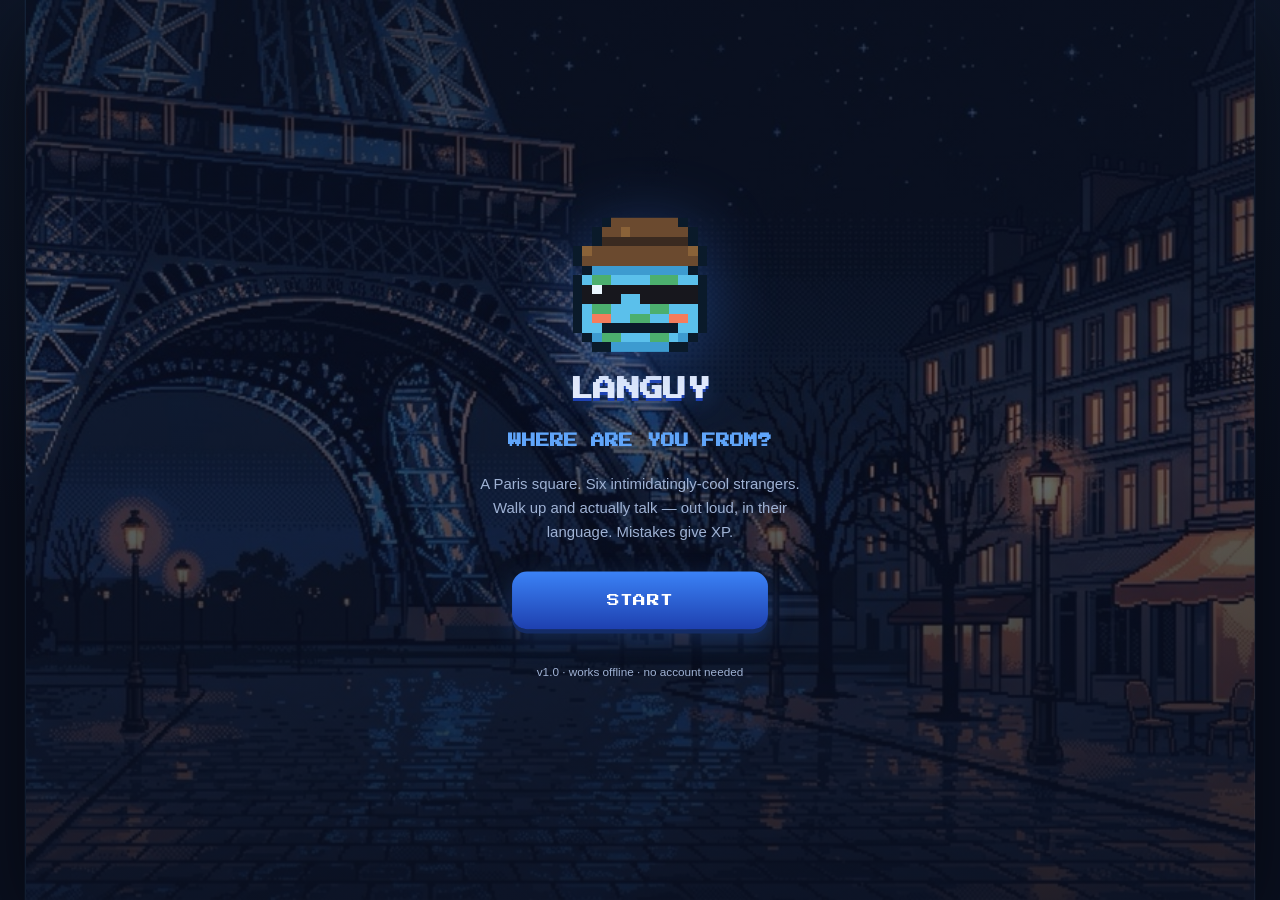
==== next/index.html @ a83989a2 "preview: /next/ — the content-engine build (Street Reps, 1405-sentence ladder) for founder playtest " ====
<!doctype html>
<html lang="en">
  <head>
<meta name="robots" content="noindex,nofollow">
    <meta charset="UTF-8" />
    <meta
      name="viewport"
      content="width=device-width, initial-scale=1.0, maximum-scale=1.0, user-scalable=no, viewport-fit=cover"
    />
    <meta name="theme-color" content="#0F1724" />
    <meta
      name="description"
      content="LANGUY: Where Are You From? — a pixel comedy adventure where you play as the polyglot. Guess languages, learn real phrases, defeat the five Fears."
    />
    <meta name="apple-mobile-web-app-capable" content="yes" />
    <meta name="apple-mobile-web-app-status-bar-style" content="black-translucent" />
    <meta name="apple-mobile-web-app-title" content="LANGUY" />
    <link rel="manifest" href="./manifest.webmanifest" />
    <link rel="icon" type="image/png" sizes="192x192" href="./icons/icon-192.png" />
    <link rel="apple-touch-icon" href="./icons/icon-192.png" />
    <title>LANGUY: Where Are You From?</title>
    <script type="module" crossorigin src="./assets/index-B_h8Tp5W.js"></script>
    <link rel="stylesheet" crossorigin href="./assets/index-DhECQTgT.css">
  </head>
  <body>
    <div id="app">
      <div id="stage">
        <canvas id="world"></canvas>
        <div id="cinema-top" class="cinema-bar"></div>
        <div id="cinema-bottom" class="cinema-bar"></div>
        <div id="hud"></div>
        <div id="float-layer"></div>
        <div id="ui-layer"></div>
        <div id="screen-layer"></div>
        <canvas id="fx"></canvas>
        <div id="toast-layer"></div>
      </div>
    </div>
    <noscript>LANGUY needs JavaScript to run. (He also needs the ocean, but that's a different problem.)</noscript>
  </body>
</html>
---- next/assets/index-DhECQTgT.css ----
@font-face{font-family:"Press Start 2P";font-style:normal;font-display:swap;font-weight:400;src:url([data-uri]) format("woff2"),url([data-uri]) format("woff");unicode-range:U+0460-052F,U+1C80-1C8A,U+20B4,U+2DE0-2DFF,U+A640-A69F,U+FE2E-FE2F}@font-face{font-family:"Press Start 2P";font-style:normal;font-display:swap;font-weight:400;src:url([data-uri]) format("woff2"),url([data-uri]) format("woff");unicode-range:U+0301,U+0400-045F,U+0490-0491,U+04B0-04B1,U+2116}@font-face{font-family:"Press Start 2P";font-style:normal;font-display:swap;font-weight:400;src:url([data-uri]) format("woff2"),url([data-uri]) format("woff");unicode-range:U+0370-0377,U+037A-037F,U+0384-038A,U+038C,U+038E-03A1,U+03A3-03FF}@font-face{font-family:"Press Start 2P";font-style:normal;font-display:swap;font-weight:400;src:url(./press-start-2p-latin-ext-400-normal-DpfYvR5A.woff2) format("woff2"),url([data-uri]) format("woff");unicode-range:U+0100-02BA,U+02BD-02C5,U+02C7-02CC,U+02CE-02D7,U+02DD-02FF,U+0304,U+0308,U+0329,U+1D00-1DBF,U+1E00-1E9F,U+1EF2-1EFF,U+2020,U+20A0-20AB,U+20AD-20C0,U+2113,U+2C60-2C7F,U+A720-A7FF}@font-face{font-family:"Press Start 2P";font-style:normal;font-display:swap;font-weight:400;src:url(./press-start-2p-latin-400-normal-_wFEWmAB.woff2) format("woff2"),url([data-uri]) format("woff");unicode-range:U+0000-00FF,U+0131,U+0152-0153,U+02BB-02BC,U+02C6,U+02DA,U+02DC,U+0304,U+0308,U+0329,U+2000-206F,U+20AC,U+2122,U+2191,U+2193,U+2212,U+2215,U+FEFF,U+FFFD}:root{--navy: #0f1724;--navy-soft: #1a2540;--navy-deep: #0a1020;--outline: #0a1a2a;--accent: #3b82f6;--accent-dark: #1e40af;--accent-light: #60a5fa;--teal: #0ea5e9;--ocean: #5bc0eb;--blush: #f47c5c;--gold: #facc15;--warm: #ffc878;--paper: #f1f4f9;--ink: #e8eefb;--ink-dim: #9fb2d4;--danger: #ef5350;--ok: #34d399;--glow: rgba(59, 130, 246, .25);--font-pixel: "Press Start 2P", "Courier New", monospace;--font-body: -apple-system, BlinkMacSystemFont, "Segoe UI", Roboto, "Helvetica Neue", Arial, "Hiragino Sans", "Apple SD Gothic Neo", "Noto Sans JP", "Noto Sans KR", sans-serif;--font-mono: "Space Mono", ui-monospace, "SF Mono", Menlo, monospace}*{margin:0;padding:0;box-sizing:border-box;-webkit-tap-highlight-color:transparent}html,body{height:100%;overflow:hidden;background:var(--navy-deep);overscroll-behavior:none;touch-action:none}#app{position:fixed;inset:0;display:flex;align-items:center;justify-content:center;background:radial-gradient(120% 100% at 50% 0%,#131f33 0%,var(--navy-deep) 70%);user-select:none;-webkit-user-select:none}#stage{position:relative;width:390px;height:844px;background:var(--navy);overflow:hidden;transform-origin:center center;box-shadow:0 0 0 1px #60a5fa1f,0 24px 80px #0009;font-family:var(--font-body);color:var(--ink)}#world,#fx{position:absolute;inset:0;width:100%;height:100%;image-rendering:pixelated;image-rendering:crisp-edges}#fx{pointer-events:none;z-index:60}#hotspot-layer{position:absolute;inset:0;z-index:16;pointer-events:none}.hotspot{position:absolute;transform:translate(-50%,-50%);pointer-events:auto;background:#0a10208c;border:2px solid var(--accent-light);border-radius:14px;padding:6px 10px;display:flex;flex-direction:column;align-items:center;gap:2px;cursor:pointer;backdrop-filter:blur(2px);-webkit-backdrop-filter:blur(2px);animation:hs-pulse 1.6s ease-in-out infinite;box-shadow:0 0 18px #60a5fa59}.hotspot:active{transform:translate(-50%,-50%) scale(.92)}.hotspot .hs-emoji{font-size:26px;line-height:1}.hotspot .hs-label{font-family:var(--font-pixel);font-size:7px;color:var(--ink);letter-spacing:.5px;white-space:nowrap}.hotspot.done{opacity:.4;border-color:var(--ok);animation:none;filter:grayscale(.5)}.hotspot.done .hs-emoji:after{content:" ✓";font-size:12px}.hotspot.locked{opacity:.45;border-color:#9fb2d466;border-style:dashed;animation:none;cursor:default}@keyframes hs-pulse{0%,to{box-shadow:0 0 14px #60a5fa4d;border-color:var(--accent-light)}50%{box-shadow:0 0 24px #60a5fa99;border-color:#93c5fd}}#dev-fab{position:absolute;bottom:14px;right:12px;z-index:90;width:44px;height:44px;border-radius:50%;border:1px solid rgba(96,165,250,.4);background:#0a1020d9;color:#fff;font-size:20px;cursor:pointer;display:flex;align-items:center;justify-content:center}#dev-panel{position:absolute;inset:0;z-index:95;background:#080c16f5;display:flex;flex-direction:column;gap:8px;padding:20px 16px;overflow-y:auto}#dev-panel .dev-title{font-family:var(--font-pixel);font-size:11px;color:var(--gold);text-align:center;margin-bottom:6px}#dev-panel .dev-grid{display:grid;grid-template-columns:1fr 1fr;gap:8px}#dev-panel .dev-btn{appearance:none;border:1px solid rgba(96,165,250,.35);background:#182645;color:var(--ink);border-radius:10px;min-height:46px;padding:8px 10px;font-size:13px;font-weight:600;cursor:pointer}#dev-panel .dev-btn:active{transform:scale(.97)}#dev-panel .dev-unlock{background:linear-gradient(180deg,#1d4a3a,#143528);border-color:var(--ok);min-height:52px;font-size:14px}#dev-panel .dev-close{margin-top:8px;background:none;border-color:#9fb2d44d;color:var(--ink-dim)}#scene{position:absolute;inset:0;z-index:10;opacity:0;transform:scale(1.06);transition:opacity .14s ease,transform .3s cubic-bezier(.2,.9,.3,1.1);background:#0a1020;pointer-events:none;overflow:hidden}#scene.open{opacity:1;transform:scale(1)}#scene-backdrop{position:absolute;inset:0;width:100%;height:100%;object-fit:cover;animation:kenburns 26s ease-in-out infinite alternate}@keyframes kenburns{0%{transform:scale(1.04) translate(.5%,-.5%)}to{transform:scale(1.12) translate(-1.2%,.8%)}}#scene-shade{position:absolute;inset:0;background:linear-gradient(180deg,#0a10206b,#0a102014 35%,#0a10209e)}#scene-shade.boss{background:linear-gradient(180deg,#1408108c,#0a10202e 40%,#0a1020b3)}#scene-other{position:absolute;right:3%;top:12%;width:52%;max-width:330px;height:auto;opacity:.62;filter:brightness(.78) saturate(.92) drop-shadow(0 14px 26px rgba(0,0,0,.55));transition:opacity .25s ease,filter .25s ease,transform .2s ease;transform-origin:bottom center}#scene-languy{position:absolute;left:3%;top:36%;width:45%;max-width:270px;height:auto;opacity:.62;filter:brightness(.78) saturate(.92) drop-shadow(0 14px 26px rgba(0,0,0,.55));transition:opacity .25s ease,filter .25s ease,transform .2s ease;transform-origin:bottom center}#scene-other.active,#scene-languy.active{opacity:1;filter:brightness(1.04) saturate(1) drop-shadow(0 12px 30px rgba(59,130,246,.45));z-index:2}#scene-other.bounce,#scene-languy.bounce{animation:speak-bounce .32s cubic-bezier(.2,.9,.3,1.4)}@keyframes speak-bounce{0%{transform:scale(1)}35%{transform:scale(1.04) translateY(-5px)}to{transform:scale(1)}}.em-laugh{animation:em-laugh .7s ease}@keyframes em-laugh{0%,to{transform:rotate(0)}20%{transform:rotate(-3.5deg) translateY(-6px)}45%{transform:rotate(3deg) translateY(-2px)}70%{transform:rotate(-2deg) translateY(-5px)}}.em-shock{animation:em-shock .5s ease}@keyframes em-shock{0%{transform:scale(1)}25%{transform:scale(1.1) translateY(-9px)}55%{transform:scale(.98) translate(-4px)}75%{transform:scale(1.02) translate(4px)}to{transform:scale(1)}}.em-sad{animation:em-sad .9s ease}@keyframes em-sad{0%,to{transform:translateY(0) rotate(0)}50%{transform:translateY(7px) rotate(-2deg)}}.em-happy{animation:em-happy .55s cubic-bezier(.2,.9,.3,1.4)}@keyframes em-happy{0%,to{transform:scale(1)}40%{transform:scale(1.08) translateY(-8px)}}#scene-other.hit{animation:hit-flash .45s ease}@keyframes hit-flash{0%,to{filter:brightness(1);transform:translate(0)}20%{filter:brightness(2.2) saturate(.4);transform:translate(-7px)}45%{transform:translate(6px)}70%{transform:translate(-3px)}}#scene-meter{position:absolute;top:calc(max(10px,env(safe-area-inset-top)) + 116px);right:12px;width:180px;z-index:12}#scene-meter .meter-label{font-family:var(--font-pixel);font-size:8px;color:var(--blush);letter-spacing:1px;margin-bottom:4px;text-align:right}#scene-meter .meter-bar{height:10px;border-radius:5px;background:#ffffff1a;border:1px solid rgba(244,124,92,.5);overflow:hidden}#scene-meter .meter-bar>div{height:100%;width:100%;background:linear-gradient(90deg,#ef5350,#f47c5c);transition:width .6s cubic-bezier(.2,.9,.3,1.1)}.cinema-bar{position:absolute;left:0;right:0;height:0;background:#05080f;z-index:18;transition:height .6s cubic-bezier(.7,0,.3,1);pointer-events:none}#cinema-top{top:0}#cinema-bottom{bottom:0}.cinema-on #cinema-top,.cinema-on #cinema-bottom{height:64px}#hud{position:absolute;top:0;left:0;right:0;padding:max(10px,env(safe-area-inset-top)) 10px 0 10px;display:flex;flex-direction:column;gap:6px;z-index:20;pointer-events:none;opacity:0;transition:opacity .4s ease}#hud.visible{opacity:1}.hud-top{display:flex;align-items:flex-start;gap:6px;pointer-events:none}.hud-top>*{pointer-events:auto}.hud-rank{flex:1;min-width:0;background:#0a1020d1;border:1px solid rgba(96,165,250,.25);border-radius:12px;padding:8px 10px;backdrop-filter:blur(4px);-webkit-backdrop-filter:blur(4px)}.hud-rank .rank-name{font-family:var(--font-pixel);font-size:8px;letter-spacing:.5px;color:var(--accent-light);text-shadow:0 2px 0 rgba(0,0,0,.4);line-height:1.35}#hud-rank-name{display:block;word-break:break-word}.hud-rank .xp-num{margin-top:4px;font-family:var(--font-mono);font-size:10px;color:var(--ink-dim)}.xp-bar{margin-top:6px;height:8px;border-radius:4px;background:#ffffff14;overflow:hidden;border:1px solid rgba(0,0,0,.4)}.xp-bar>div{height:100%;width:0%;border-radius:4px;background:linear-gradient(90deg,var(--accent) 0%,var(--teal) 100%);box-shadow:0 0 8px var(--glow);transition:width .5s cubic-bezier(.2,.9,.3,1.2)}.hud-anx{margin-top:5px;display:flex;align-items:center;gap:6px}.hud-anx .anx-tag{font-size:9px;letter-spacing:.5px;color:var(--ink-dim);white-space:nowrap;flex:0 0 auto}.hud-anx .anx-bar{flex:1 1 auto;height:7px;border-radius:4px;background:#ffffff14;overflow:hidden;border:1px solid rgba(0,0,0,.4)}.hud-anx .anx-bar>div{height:100%;width:0%;border-radius:4px;background:#22c55e;transition:width .45s cubic-bezier(.2,.9,.3,1.2),background .4s linear}.hud-anx.panic .anx-tag{color:#ef4444}.hud-anx.panic{animation:anx-shudder .5s ease-in-out infinite}@keyframes anx-shudder{0%,to{transform:translate(0)}25%{transform:translate(-1px)}75%{transform:translate(1px)}}#screen-wasted h1{font-size:46px;letter-spacing:5px;color:#e8d9b0;text-shadow:0 4px 0 #5a1414,0 0 26px rgba(220,50,50,.65);animation:wasted-in .7s cubic-bezier(.2,.9,.3,1.2) both}@keyframes wasted-in{0%{transform:scale(2.4);opacity:0;letter-spacing:22px}to{transform:scale(1);opacity:1;letter-spacing:5px}}.pp-wrap{width:100%;max-width:360px;display:flex;flex-direction:column;gap:12px;align-items:stretch}.pp-title{text-align:center;font-family:var(--font-pixel);font-size:12px;letter-spacing:2px;color:var(--accent-light);margin:2px 0}.pp-book{background:linear-gradient(180deg,#1a25408c,#0f17248c);border:1px solid rgba(96,165,250,.18);border-radius:16px;padding:16px 16px 18px;text-align:left}.pp-head{display:flex;align-items:center;gap:12px}.pp-face{image-rendering:pixelated;flex:0 0 auto;border-radius:10px}.pp-meta{flex:1 1 auto;min-width:0}.pp-rank{font-family:var(--font-pixel);font-size:11px;letter-spacing:.5px;color:var(--paper);margin-bottom:7px}.pp-xp{font-size:10px;color:var(--ink-dim);margin-top:4px}.pp-fire{font-size:12px;color:var(--ink-dim);margin-top:12px}.pp-fire b{color:var(--gold)}.pp-stats{font-size:11px;color:var(--ink-dim);margin-top:5px;opacity:.85}.pp-div{height:1px;background:#ffffff12;margin:14px 0}.pp-label{font-family:var(--font-pixel);font-size:8px;letter-spacing:1px;color:var(--ink-dim);opacity:.75;margin-bottom:10px}.pp-stamps{display:flex;gap:10px;flex-wrap:wrap}.pp-stamp{width:46px;height:46px;border-radius:50%;display:flex;align-items:center;justify-content:center;font-size:22px;border:2px solid rgba(91,192,235,.55);background:#5bc0eb1a;transform:rotate(-7deg);box-shadow:inset 0 0 0 1px #ffffff0f}.pp-stamp.off{border:2px dashed rgba(255,255,255,.15);background:transparent;transform:none;filter:grayscale(1);opacity:.3}.pp-medals{display:flex;gap:10px;flex-wrap:wrap}.pp-medal{width:40px;height:40px;border-radius:11px;display:flex;align-items:center;justify-content:center;font-size:20px;background:#facc151f;border:1px solid rgba(250,204,21,.3)}.pp-medal.off{background:#ffffff08;border-color:#ffffff14;filter:grayscale(1);opacity:.3}.pp-dexwrap{display:flex;flex-direction:column;gap:2px}.pp-dex{display:flex;align-items:center;gap:11px;padding:7px 2px}.pp-dex+.pp-dex{border-top:1px solid rgba(255,255,255,.05)}.pp-dex .dex-i{font-size:17px;width:24px;text-align:center;flex:0 0 auto}.pp-dex .dex-t{display:flex;flex-direction:column;min-width:0}.pp-dex .dex-t b{font-size:12.5px;color:var(--paper);letter-spacing:.3px}.pp-dex .dex-t i{font-size:11px;color:var(--ink-dim);font-style:normal}.pp-dex.off{opacity:.42}.pp-dex.off .dex-t b{color:var(--ink-dim)}.pp-rep{background:#facc1512;border:1px solid rgba(250,204,21,.35);border-radius:14px;padding:14px;text-align:left}.pp-rep-h{font-family:var(--font-pixel);font-size:9px;letter-spacing:1px;color:var(--gold);margin-bottom:8px}.pp-rep-body{font-size:13px;line-height:1.55;color:var(--ink);margin:0 0 12px}.pp-ctas{display:flex;flex-direction:column;gap:8px}#skip-chip{position:absolute;top:calc(max(10px,env(safe-area-inset-top)) + 136px);left:12px;z-index:22;background:#0a1020d9;border:1px solid rgba(96,165,250,.3);border-radius:999px;color:var(--ink-dim);font-family:var(--font-pixel);font-size:8px;padding:9px 14px;min-height:34px;cursor:pointer;letter-spacing:1px}#skip-chip.active{color:var(--gold);border-color:var(--gold);animation:pulse-border 1s ease-in-out infinite}@keyframes pulse-border{0%,to{box-shadow:0 0 #facc154d}50%{box-shadow:0 0 10px 2px #facc1533}}#dialogue,#choices,.phrase-card{max-width:560px;margin-left:auto;margin-right:auto;width:calc(100% - 20px)}#boss-hearts{position:absolute;top:calc(max(10px,env(safe-area-inset-top)) + 78px);right:12px;z-index:22;background:#0a1020e0;border:1px solid rgba(244,124,92,.45);border-radius:12px;padding:7px 12px;font-size:15px;display:flex;align-items:center;gap:3px;animation:toast-in .3s ease}#boss-hearts .lost{filter:grayscale(1);opacity:.55}#boss-hearts .hearts-label{font-family:var(--font-pixel);font-size:7px;color:var(--blush);margin-left:6px;letter-spacing:1px}.hud-quest{align-self:flex-start;max-width:100%;pointer-events:none;font-size:11.5px;font-weight:600;color:var(--warm);letter-spacing:.3px;line-height:1.3;background:#0a1020d1;border:1px solid rgba(96,165,250,.25);border-radius:10px;padding:6px 10px;backdrop-filter:blur(4px);-webkit-backdrop-filter:blur(4px);white-space:nowrap;overflow:hidden;text-overflow:ellipsis}.hud-quest:empty{display:none}.hud-quest.quest-flash{animation:quest-in .6s cubic-bezier(.2,.9,.3,1.2)}@keyframes quest-in{0%{transform:translate(-6px);opacity:0}to{transform:translate(0);opacity:1}}.hud-chip{min-width:40px;height:44px;flex-shrink:0;border-radius:12px;background:#0a1020d1;border:1px solid rgba(96,165,250,.25);color:var(--ink);font-family:var(--font-pixel);font-size:10px;display:flex;align-items:center;justify-content:center;gap:5px;cursor:pointer;padding:0 8px;transition:transform .1s ease}.hud-chip:active{transform:scale(.92)}.hud-chip .n{font-size:10px}.hud-chip.brain{color:var(--blush)}#ui-layer{position:absolute;inset:0;z-index:30;pointer-events:none;display:flex;flex-direction:column;justify-content:flex-end}#dialogue{pointer-events:auto;margin:0 10px calc(max(12px,env(safe-area-inset-bottom)) + 6px) 10px;background:#0d1526f5;border:2px solid rgba(96,165,250,.35);border-radius:16px;padding:12px 14px 14px;box-shadow:0 10px 30px #00000080,0 0 0 4px #0a102080;cursor:pointer;animation:dlg-in .22s cubic-bezier(.2,.9,.3,1.2);position:relative}@keyframes dlg-in{0%{transform:translateY(24px);opacity:0}to{transform:translateY(0);opacity:1}}.dlg-head{display:flex;align-items:center;gap:10px;margin-bottom:8px}.dlg-portrait{width:44px;height:44px;border-radius:10px;background:var(--navy-soft);border:1px solid rgba(96,165,250,.3);image-rendering:pixelated;flex-shrink:0}.dlg-name{font-family:var(--font-pixel);font-size:10px;color:var(--teal);text-transform:uppercase;letter-spacing:1px}.dlg-sub{font-size:11px;color:var(--ink-dim);margin-top:4px}.dlg-text{font-size:16px;line-height:1.5;min-height:48px;color:var(--ink)}.dlg-text .accent{color:var(--accent-light);font-weight:600}.dlg-text .phrase{color:var(--gold);font-weight:700}.dlg-next{position:absolute;right:14px;bottom:8px;font-size:13px;color:var(--accent-light);animation:bounce-v .8s ease-in-out infinite}@keyframes bounce-v{0%,to{transform:translateY(0)}50%{transform:translateY(4px)}}#dialogue.sign{background:var(--paper);border-color:#cbd5e1;color:#16203a}#dialogue.sign .dlg-text{color:#16203a;font-weight:700;text-align:center;font-family:var(--font-pixel);font-size:12px;line-height:1.9}#dialogue.sign .dlg-name{color:#475569}#choices{pointer-events:auto;margin:0 10px 8px;display:flex;flex-direction:column;gap:8px}.choice-btn{appearance:none;border:2px solid rgba(96,165,250,.4);background:linear-gradient(180deg,#203052,#182645);color:var(--ink);font-family:var(--font-body);font-size:15px;font-weight:600;border-radius:14px;min-height:52px;padding:10px 14px;text-align:left;cursor:pointer;transition:transform .08s ease,border-color .15s ease,background .15s ease;animation:choice-in .25s backwards cubic-bezier(.2,.9,.3,1.2)}.choice-btn:nth-child(2){animation-delay:.05s}.choice-btn:nth-child(3){animation-delay:.1s}.choice-btn:nth-child(4){animation-delay:.15s}@keyframes choice-in{0%{transform:translateY(14px);opacity:0}to{transform:translateY(0);opacity:1}}.choice-btn:active{transform:scale(.97)}.choice-btn.correct{border-color:var(--ok);background:linear-gradient(180deg,#1d4a3a,#143528)}.choice-btn.wrong{border-color:var(--blush);background:linear-gradient(180deg,#4a2530,#351a22);animation:wiggle .35s ease}@keyframes wiggle{0%,to{transform:translate(0)}25%{transform:translate(-5px)}75%{transform:translate(5px)}}.choice-btn .romaji{display:block;font-size:12px;color:var(--ink-dim);font-weight:400;font-family:var(--font-mono);margin-top:2px}.phrase-card{pointer-events:auto;margin:0 10px 8px;background:linear-gradient(180deg,#14203af7,#0d1526f7);border:2px solid rgba(14,165,233,.45);border-radius:16px;padding:14px;text-align:center;animation:dlg-in .25s cubic-bezier(.2,.9,.3,1.2)}.phrase-card .label{font-family:var(--font-pixel);font-size:8px;color:var(--teal);letter-spacing:1px;margin-bottom:8px}.phrase-card .target{font-size:26px;font-weight:800;color:var(--gold);line-height:1.3}.phrase-card .romaji{font-family:var(--font-mono);font-size:13px;color:var(--ink-dim);margin-top:4px}.phrase-card .meaning{font-size:14px;color:var(--ink);margin-top:6px}.phrase-card .speak-btn{margin-top:8px;appearance:none;background:#3b82f62e;color:var(--accent-light);border:1px solid rgba(96,165,250,.4);border-radius:999px;min-height:44px;min-width:44px;padding:8px 18px;font-size:14px;font-weight:700;cursor:pointer}.phrase-card .speak-btn:active{transform:scale(.95)}.chunk-row{display:flex;flex-wrap:wrap;gap:8px;justify-content:center;margin-top:12px}.chunk-btn{appearance:none;border:2px solid rgba(96,165,250,.5);background:#213459;color:var(--ink);font-size:18px;font-weight:700;border-radius:12px;min-height:52px;min-width:56px;padding:8px 14px;cursor:pointer;transition:transform .08s ease,opacity .2s ease}.chunk-btn:active{transform:scale(.94)}.chunk-btn .chunk-roma{display:block;font-size:10px;font-weight:500;color:var(--ink-dim);font-family:var(--font-mono);margin-top:1px}.chunk-btn.used{opacity:.25;pointer-events:none}.chunk-slots{display:flex;gap:6px;justify-content:center;margin-top:12px;min-height:40px;flex-wrap:wrap}.chunk-slot{min-width:48px;height:40px;border-radius:10px;border:2px dashed rgba(159,178,212,.35);display:flex;align-items:center;justify-content:center;font-size:16px;font-weight:700;color:var(--gold);padding:0 8px}.chunk-slot.filled{border-style:solid;border-color:var(--teal);background:#0ea5e91f}#float-layer{position:absolute;inset:0;pointer-events:none;z-index:50;overflow:hidden}.float-xp{position:absolute;font-family:var(--font-pixel);font-size:11px;color:var(--gold);text-shadow:0 2px 0 rgba(0,0,0,.6);animation:float-up 1.4s ease-out forwards;white-space:nowrap}.float-xp.brain{color:var(--blush)}@keyframes float-up{0%{transform:translateY(0) scale(.6);opacity:0}15%{transform:translateY(-8px) scale(1.15);opacity:1}30%{transform:translateY(-14px) scale(1)}to{transform:translateY(-64px) scale(1);opacity:0}}#toast-layer{position:absolute;top:calc(max(10px,env(safe-area-inset-top)) + 64px);left:0;right:0;display:flex;flex-direction:column;align-items:center;gap:8px;z-index:70;pointer-events:none}.toast{background:#0a1020f2;border:1px solid var(--accent);color:var(--ink);border-radius:12px;padding:10px 16px;font-size:14px;font-weight:600;box-shadow:0 6px 24px #00000080,0 0 12px var(--glow);animation:toast-in .3s cubic-bezier(.2,.9,.3,1.3),toast-out .4s ease 2.6s forwards;max-width:86%;text-align:center}.toast.rankup{border-color:var(--gold);font-family:var(--font-pixel);font-size:10px;line-height:1.8;color:var(--gold)}@keyframes toast-in{0%{transform:translateY(-16px) scale(.9);opacity:0}to{transform:translateY(0) scale(1);opacity:1}}@keyframes toast-out{to{transform:translateY(-10px);opacity:0}}#screen-layer{position:absolute;inset:0;z-index:40;pointer-events:none}.screen{position:absolute;inset:0;background:linear-gradient(180deg,#0a1020f7,#0f1724fc);pointer-events:auto;display:flex;flex-direction:column;align-items:center;overflow-y:auto;padding:max(20px,env(safe-area-inset-top)) 20px max(20px,env(safe-area-inset-bottom)) 20px;animation:screen-in .3s ease}@keyframes screen-in{0%{opacity:0}to{opacity:1}}.screen h1{font-family:var(--font-pixel);font-size:22px;line-height:1.6;text-align:center;color:var(--ink);text-shadow:0 3px 0 var(--accent-dark),0 6px 18px var(--glow)}.screen h2{font-family:var(--font-pixel);font-size:13px;line-height:1.8;text-align:center;color:var(--accent-light)}.screen .sub{color:var(--ink-dim);font-size:14px;text-align:center;line-height:1.6}.btn{appearance:none;border:none;border-radius:14px;min-height:54px;padding:14px 26px;font-family:var(--font-pixel);font-size:12px;cursor:pointer;color:#fff;background:linear-gradient(180deg,var(--accent) 0%,var(--accent-dark) 100%);box-shadow:0 4px #142c66,0 8px 24px var(--glow);transition:transform .08s ease,box-shadow .08s ease;letter-spacing:.5px}.btn:active{transform:translateY(3px);box-shadow:0 1px #142c66,0 4px 12px var(--glow)}.btn.secondary{background:linear-gradient(180deg,#28395f,#1d2c4c);box-shadow:0 4px #101c36;color:var(--ink)}.btn.gold{background:linear-gradient(180deg,#fbbf24,#d97706);box-shadow:0 4px #92580a,0 8px 24px #facc1540;color:#211503}.btn.ghost{background:none;box-shadow:none;border:1px solid rgba(159,178,212,.3);color:var(--ink-dim);font-family:var(--font-body);font-weight:600;font-size:14px;min-height:44px}.gem-grid{display:grid;grid-template-columns:repeat(2,1fr);gap:12px;width:100%;max-width:360px;margin-top:18px}.gem-cell{background:#1a2540b3;border:1px solid rgba(96,165,250,.2);border-radius:14px;padding:14px 10px;text-align:center;min-height:120px;display:flex;flex-direction:column;align-items:center;justify-content:flex-start;gap:8px}.gem-cell.locked{opacity:.55;filter:saturate(.3)}.gem-cell .gem-icon{width:40px;height:40px;image-rendering:pixelated}.gem-cell .gem-title{font-family:var(--font-pixel);font-size:8px;color:var(--teal);line-height:1.7}.gem-cell .gem-text{font-size:11.5px;color:var(--ink-dim);line-height:1.45}.gem-cell.earned{border-color:#facc1573;box-shadow:0 0 18px #facc1514 inset}.key-input{width:100%;max-width:320px;background:#0a1020e6;border:1px solid rgba(96,165,250,.35);color:var(--ink);border-radius:12px;min-height:48px;padding:12px 14px;font-family:var(--font-mono);font-size:14px;text-align:center;outline:none}.key-input:focus{border-color:var(--accent)}.gate-lead{width:100%;max-width:320px;display:flex;flex-direction:column;gap:10px;margin:4px 0 2px}.gate-lead-hint{margin:0;font-size:13px;line-height:1.5;max-width:320px;transition:color .2s ease}.gate-lead-row{display:flex;gap:8px;width:100%}.gate-email{max-width:none}.gate-lead.done .gate-email,.gate-lead.done #btn-gate-email{opacity:.55}.gate-lead.nudge{animation:gate-shake .45s ease}@keyframes gate-shake{0%,to{transform:translate(0)}20%{transform:translate(-7px)}40%{transform:translate(6px)}60%{transform:translate(-4px)}80%{transform:translate(3px)}}.gate-locked-cta{opacity:.5;filter:grayscale(.35)}.gate-or{margin:6px 0 0;font-size:12px;opacity:.8}.hint-bubble{position:absolute;left:50%;transform:translate(-50%);bottom:calc(max(12px,env(safe-area-inset-bottom)) + 10px);background:#0a1020eb;border:1px solid rgba(96,165,250,.35);border-radius:999px;padding:10px 18px;font-size:13.5px;color:var(--ink);z-index:25;pointer-events:none;animation:toast-in .3s ease;white-space:nowrap}.sr-only{position:absolute;width:1px;height:1px;overflow:hidden;clip:rect(0 0 0 0)}@media(prefers-reduced-motion:reduce){.choice-btn,#dialogue,.phrase-card,.toast,.dlg-next,.screen,.ui-nudge{animation:none!important}}.ui-nudge{animation:nudge .3s ease}@keyframes nudge{0%,to{transform:translate(0)}25%{transform:translate(2px,-1px)}50%{transform:translate(-2px,1px)}75%{transform:translate(1px,1px)}}#screen-photo{background:#08060ced}.polaroid{background:#f7f3ea;padding:11px 11px 0;border-radius:3px;width:256px;box-shadow:0 18px 50px #0009;transform:rotate(-2.5deg) scale(.7);opacity:0;transition:transform .5s cubic-bezier(.2,1.25,.4,1),opacity .4s}.polaroid.snap{transform:rotate(-2.5deg) scale(1);opacity:1}.pol-pic{position:relative;width:234px;height:234px;overflow:hidden;background:#11203a}.pol-bg{position:absolute;inset:0;width:100%;height:100%;object-fit:cover;filter:saturate(1.1) contrast(1.05) brightness(.95)}.pol-partner{position:absolute;right:-8px;bottom:0;height:86%;object-fit:contain;filter:drop-shadow(-3px 0 6px rgba(0,0,0,.35))}.pol-languy{position:absolute;left:2px;bottom:2px;height:62%;image-rendering:pixelated;filter:drop-shadow(0 0 3px rgba(0,0,0,.55));z-index:2}.pol-sticker{position:absolute;top:6px;right:10px;font-size:30px;transform:rotate(12deg);filter:drop-shadow(0 2px 3px rgba(0,0,0,.45))}.pol-cap{color:#2a2620;font-style:italic;font-size:14px;text-align:center;padding:11px 6px 15px;line-height:1.3;font-family:Georgia,Times New Roman,serif}.achv-pop{position:absolute;top:16px;left:50%;z-index:70;display:flex;align-items:center;gap:10px;max-width:86%;padding:8px 15px 8px 12px;background:linear-gradient(135deg,#3a2f12,#161009);border:1px solid var(--gold);border-radius:13px;box-shadow:0 8px 26px #0000008c;transform:translate(-50%,-160%);transition:transform .42s cubic-bezier(.2,1.35,.4,1)}.achv-pop.in{transform:translate(-50%)}.achv-i{font-size:26px;line-height:1}.achv-t{display:flex;flex-direction:column;line-height:1.2}.achv-t b{color:var(--gold);font-size:8px;letter-spacing:1.5px}.achv-t span{color:#fff;font-size:12px;font-weight:700}.phrase-card.speak-aloud .target{font-size:30px}.mic-status{margin:6px 0 2px;font-size:12px;color:var(--ink-dim);min-height:16px;transition:color .2s}.mic-btn{display:block;width:100%;margin:10px 0 6px;padding:16px 12px;font:inherit;font-size:17px;font-weight:800;letter-spacing:.5px;color:#fff;background:linear-gradient(135deg,#1f6f5c,#134a3d);border:2px solid var(--teal);border-radius:14px;cursor:pointer;user-select:none;-webkit-user-select:none;touch-action:none;transition:transform .1s,box-shadow .2s,background .2s}.mic-btn span{font-size:13px;opacity:.85;font-weight:600}.mic-btn:active{transform:scale(.97)}.mic-btn.listening{background:linear-gradient(135deg,#c0392b,#7a1f16);border-color:#ff6b5b;animation:mic-pulse 1s ease-out infinite}@keyframes mic-pulse{0%{box-shadow:0 0 #ff6b5b8c}to{box-shadow:0 0 0 16px #ff6b5b00}}.mic-btn.ok{background:linear-gradient(135deg,#2e8b57,#1c5e3a);border-color:#4ade80}.mic-btn.miss{background:linear-gradient(135deg,#8a5a1a,#5e3c0f);border-color:var(--gold)}.tap-instead{display:inline-block;margin:2px auto 0;padding:7px 12px;font:inherit;font-size:12px;color:var(--ink-dim);background:transparent;border:1px solid rgba(255,255,255,.18);border-radius:10px;cursor:pointer}.tap-instead:active{background:#ffffff0f}#scene-meter-fill{transition:width .3s ease,background .25s}#scene-meter-fill.lvl-calm{background:linear-gradient(90deg,#34d399,#10b981)}#scene-meter-fill.lvl-edgy{background:linear-gradient(90deg,#fbbf24,#f59e0b)}#scene-meter-fill.lvl-panic{background:linear-gradient(90deg,#f87171,#dc2626)}#scene-meter-fill.jolt{animation:meter-jolt .18s ease}@keyframes meter-jolt{0%{transform:scaleY(1)}45%{transform:scaleY(1.6);filter:brightness(1.5)}to{transform:scaleY(1)}}#scene-meter.panic{animation:meter-shudder .22s linear infinite}@keyframes meter-shudder{0%,to{transform:translate(0)}25%{transform:translate(-2px)}75%{transform:translate(2px)}}.nerve-float{position:absolute;right:4px;top:-6px;color:#f87171;font-weight:800;font-size:13px;pointer-events:none;text-shadow:0 1px 2px rgba(0,0,0,.6);animation:nerve-rise .9s ease-out forwards}@keyframes nerve-rise{0%{opacity:0;transform:translateY(8px)}25%{opacity:1}to{opacity:0;transform:translateY(-18px)}}.hud-hidden{display:none!important}.hud-pop{animation:hud-pop .5s cubic-bezier(.2,.9,.3,1.4)}@keyframes hud-pop{0%{transform:scale(.4);opacity:0}60%{transform:scale(1.18);opacity:1}to{transform:scale(1)}}.hud-callout{align-self:flex-end;max-width:100%;pointer-events:none;font-family:var(--font-pixel);font-size:8.5px;line-height:1.45;letter-spacing:.4px;color:#fff;background:linear-gradient(180deg,#f47c5cf5,#d66042f5);border:1px solid rgba(255,200,120,.55);border-radius:10px;padding:7px 10px;box-shadow:0 8px 22px #00000073;text-shadow:0 1px 0 rgba(0,0,0,.35);animation:hud-callout-in .42s cubic-bezier(.2,.9,.3,1.3) both}.hud-callout.out{animation:hud-callout-out .38s ease-in forwards}@keyframes hud-callout-in{0%{transform:translateY(-8px) scale(.92);opacity:0}to{transform:translateY(0) scale(1);opacity:1}}@keyframes hud-callout-out{0%{transform:translateY(0);opacity:1}to{transform:translateY(-6px);opacity:0}}@media(prefers-reduced-motion:reduce){.hud-pop,.hud-callout,.hud-callout.out{animation-duration:.01ms}}.rep-card .label{color:var(--gold)}.rep-words{display:flex;flex-wrap:wrap;gap:8px;justify-content:center;margin:10px 0 4px}.rep-word{appearance:none;border:2px solid rgba(96,165,250,.35);background:#213459d9;color:var(--gold);font-size:24px;font-weight:800;line-height:1.15;border-radius:12px;min-height:48px;padding:8px 12px;cursor:pointer;transition:transform .08s ease,border-color .15s ease,background .15s ease}.rep-word:active{transform:scale(.94)}.rep-word.lit{border-color:var(--gold);background:#facc1524;color:var(--warm)}.rep-gloss{min-height:26px;margin-top:8px;font-family:var(--font-mono);font-size:15px;color:var(--ocean)}.rep-en{min-height:22px;margin-top:4px;margin-bottom:8px;font-size:15px;color:var(--ink-dim);font-style:italic}.rep-continue{background:#34d39929!important;color:var(--ok)!important;border-color:#34d39973!important}.pp-street{margin-top:2px}.pp-street-row{display:flex;align-items:baseline;justify-content:space-between;gap:8px;font-size:14px;color:var(--ink);font-weight:700}.pp-street-title{font-size:12px;color:var(--ink-dim);font-weight:500;font-style:italic}.pp-street .xp-bar{margin-top:6px}
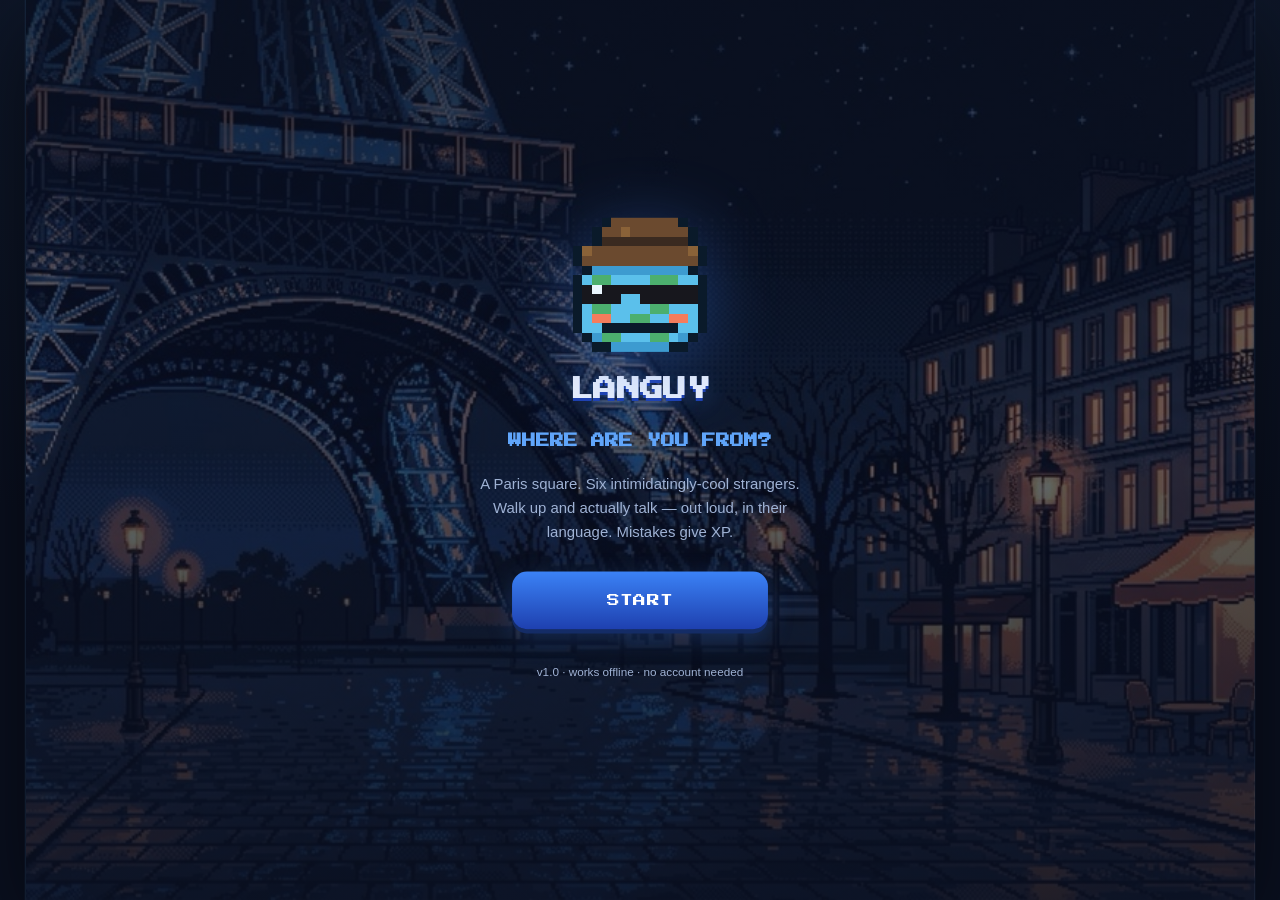
==== commit fe62ae09: "preview refresh: Street Reps with Sofía voice (175 clips) + SFX + juice + Tell-Languy feedback Co-Au" ====
--- a/next/index.html
+++ b/next/index.html
@@ -19,8 +19,8 @@
     <link rel="icon" type="image/png" sizes="192x192" href="./icons/icon-192.png" />
     <link rel="apple-touch-icon" href="./icons/icon-192.png" />
     <title>LANGUY: Where Are You From?</title>
-    <script type="module" crossorigin src="./assets/index-B_h8Tp5W.js"></script>
-    <link rel="stylesheet" crossorigin href="./assets/index-DhECQTgT.css">
+    <script type="module" crossorigin src="./assets/index-BtWlJ5Ej.js"></script>
+    <link rel="stylesheet" crossorigin href="./assets/index-BvdoK-h1.css">
   </head>
   <body>
     <div id="app">
--- a/next/assets/index-BvdoK-h1.css
+++ b/next/assets/index-BvdoK-h1.css
@@ -0,0 +1 @@
+@font-face{font-family:"Press Start 2P";font-style:normal;font-display:swap;font-weight:400;src:url([data-uri]) format("woff2"),url([data-uri]) format("woff");unicode-range:U+0460-052F,U+1C80-1C8A,U+20B4,U+2DE0-2DFF,U+A640-A69F,U+FE2E-FE2F}@font-face{font-family:"Press Start 2P";font-style:normal;font-display:swap;font-weight:400;src:url([data-uri]) format("woff2"),url([data-uri]) format("woff");unicode-range:U+0301,U+0400-045F,U+0490-0491,U+04B0-04B1,U+2116}@font-face{font-family:"Press Start 2P";font-style:normal;font-display:swap;font-weight:400;src:url([data-uri]) format("woff2"),url([data-uri]) format("woff");unicode-range:U+0370-0377,U+037A-037F,U+0384-038A,U+038C,U+038E-03A1,U+03A3-03FF}@font-face{font-family:"Press Start 2P";font-style:normal;font-display:swap;font-weight:400;src:url(./press-start-2p-latin-ext-400-normal-DpfYvR5A.woff2) format("woff2"),url([data-uri]) format("woff");unicode-range:U+0100-02BA,U+02BD-02C5,U+02C7-02CC,U+02CE-02D7,U+02DD-02FF,U+0304,U+0308,U+0329,U+1D00-1DBF,U+1E00-1E9F,U+1EF2-1EFF,U+2020,U+20A0-20AB,U+20AD-20C0,U+2113,U+2C60-2C7F,U+A720-A7FF}@font-face{font-family:"Press Start 2P";font-style:normal;font-display:swap;font-weight:400;src:url(./press-start-2p-latin-400-normal-_wFEWmAB.woff2) format("woff2"),url([data-uri]) format("woff");unicode-range:U+0000-00FF,U+0131,U+0152-0153,U+02BB-02BC,U+02C6,U+02DA,U+02DC,U+0304,U+0308,U+0329,U+2000-206F,U+20AC,U+2122,U+2191,U+2193,U+2212,U+2215,U+FEFF,U+FFFD}:root{--navy: #0f1724;--navy-soft: #1a2540;--navy-deep: #0a1020;--outline: #0a1a2a;--accent: #3b82f6;--accent-dark: #1e40af;--accent-light: #60a5fa;--teal: #0ea5e9;--ocean: #5bc0eb;--blush: #f47c5c;--gold: #facc15;--warm: #ffc878;--paper: #f1f4f9;--ink: #e8eefb;--ink-dim: #9fb2d4;--danger: #ef5350;--ok: #34d399;--glow: rgba(59, 130, 246, .25);--font-pixel: "Press Start 2P", "Courier New", monospace;--font-body: -apple-system, BlinkMacSystemFont, "Segoe UI", Roboto, "Helvetica Neue", Arial, "Hiragino Sans", "Apple SD Gothic Neo", "Noto Sans JP", "Noto Sans KR", sans-serif;--font-mono: "Space Mono", ui-monospace, "SF Mono", Menlo, monospace}*{margin:0;padding:0;box-sizing:border-box;-webkit-tap-highlight-color:transparent}html,body{height:100%;overflow:hidden;background:var(--navy-deep);overscroll-behavior:none;touch-action:none}#app{position:fixed;inset:0;display:flex;align-items:center;justify-content:center;background:radial-gradient(120% 100% at 50% 0%,#131f33 0%,var(--navy-deep) 70%);user-select:none;-webkit-user-select:none}#stage{position:relative;width:390px;height:844px;background:var(--navy);overflow:hidden;transform-origin:center center;box-shadow:0 0 0 1px #60a5fa1f,0 24px 80px #0009;font-family:var(--font-body);color:var(--ink)}#world,#fx{position:absolute;inset:0;width:100%;height:100%;image-rendering:pixelated;image-rendering:crisp-edges}#fx{pointer-events:none;z-index:60}#hotspot-layer{position:absolute;inset:0;z-index:16;pointer-events:none}.hotspot{position:absolute;transform:translate(-50%,-50%);pointer-events:auto;background:#0a10208c;border:2px solid var(--accent-light);border-radius:14px;padding:6px 10px;display:flex;flex-direction:column;align-items:center;gap:2px;cursor:pointer;backdrop-filter:blur(2px);-webkit-backdrop-filter:blur(2px);animation:hs-pulse 1.6s ease-in-out infinite;box-shadow:0 0 18px #60a5fa59}.hotspot:active{transform:translate(-50%,-50%) scale(.92)}.hotspot .hs-emoji{font-size:26px;line-height:1}.hotspot .hs-label{font-family:var(--font-pixel);font-size:7px;color:var(--ink);letter-spacing:.5px;white-space:nowrap}.hotspot.done{opacity:.4;border-color:var(--ok);animation:none;filter:grayscale(.5)}.hotspot.done .hs-emoji:after{content:" ✓";font-size:12px}.hotspot.locked{opacity:.45;border-color:#9fb2d466;border-style:dashed;animation:none;cursor:default}@keyframes hs-pulse{0%,to{box-shadow:0 0 14px #60a5fa4d;border-color:var(--accent-light)}50%{box-shadow:0 0 24px #60a5fa99;border-color:#93c5fd}}#dev-fab{position:absolute;bottom:14px;right:12px;z-index:90;width:44px;height:44px;border-radius:50%;border:1px solid rgba(96,165,250,.4);background:#0a1020d9;color:#fff;font-size:20px;cursor:pointer;display:flex;align-items:center;justify-content:center}#dev-panel{position:absolute;inset:0;z-index:95;background:#080c16f5;display:flex;flex-direction:column;gap:8px;padding:20px 16px;overflow-y:auto}#dev-panel .dev-title{font-family:var(--font-pixel);font-size:11px;color:var(--gold);text-align:center;margin-bottom:6px}#dev-panel .dev-grid{display:grid;grid-template-columns:1fr 1fr;gap:8px}#dev-panel .dev-btn{appearance:none;border:1px solid rgba(96,165,250,.35);background:#182645;color:var(--ink);border-radius:10px;min-height:46px;padding:8px 10px;font-size:13px;font-weight:600;cursor:pointer}#dev-panel .dev-btn:active{transform:scale(.97)}#dev-panel .dev-unlock{background:linear-gradient(180deg,#1d4a3a,#143528);border-color:var(--ok);min-height:52px;font-size:14px}#dev-panel .dev-close{margin-top:8px;background:none;border-color:#9fb2d44d;color:var(--ink-dim)}#scene{position:absolute;inset:0;z-index:10;opacity:0;transform:scale(1.06);transition:opacity .14s ease,transform .3s cubic-bezier(.2,.9,.3,1.1);background:#0a1020;pointer-events:none;overflow:hidden}#scene.open{opacity:1;transform:scale(1)}#scene-backdrop{position:absolute;inset:0;width:100%;height:100%;object-fit:cover;animation:kenburns 26s ease-in-out infinite alternate}@keyframes kenburns{0%{transform:scale(1.04) translate(.5%,-.5%)}to{transform:scale(1.12) translate(-1.2%,.8%)}}#scene-shade{position:absolute;inset:0;background:linear-gradient(180deg,#0a10206b,#0a102014 35%,#0a10209e)}#scene-shade.boss{background:linear-gradient(180deg,#1408108c,#0a10202e 40%,#0a1020b3)}#scene-other{position:absolute;right:3%;top:12%;width:52%;max-width:330px;height:auto;opacity:.62;filter:brightness(.78) saturate(.92) drop-shadow(0 14px 26px rgba(0,0,0,.55));transition:opacity .25s ease,filter .25s ease,transform .2s ease;transform-origin:bottom center}#scene-languy{position:absolute;left:3%;top:36%;width:45%;max-width:270px;height:auto;opacity:.62;filter:brightness(.78) saturate(.92) drop-shadow(0 14px 26px rgba(0,0,0,.55));transition:opacity .25s ease,filter .25s ease,transform .2s ease;transform-origin:bottom center}#scene-other.active,#scene-languy.active{opacity:1;filter:brightness(1.04) saturate(1) drop-shadow(0 12px 30px rgba(59,130,246,.45));z-index:2}#scene-other.bounce,#scene-languy.bounce{animation:speak-bounce .32s cubic-bezier(.2,.9,.3,1.4)}@keyframes speak-bounce{0%{transform:scale(1)}35%{transform:scale(1.04) translateY(-5px)}to{transform:scale(1)}}.em-laugh{animation:em-laugh .7s ease}@keyframes em-laugh{0%,to{transform:rotate(0)}20%{transform:rotate(-3.5deg) translateY(-6px)}45%{transform:rotate(3deg) translateY(-2px)}70%{transform:rotate(-2deg) translateY(-5px)}}.em-shock{animation:em-shock .5s ease}@keyframes em-shock{0%{transform:scale(1)}25%{transform:scale(1.1) translateY(-9px)}55%{transform:scale(.98) translate(-4px)}75%{transform:scale(1.02) translate(4px)}to{transform:scale(1)}}.em-sad{animation:em-sad .9s ease}@keyframes em-sad{0%,to{transform:translateY(0) rotate(0)}50%{transform:translateY(7px) rotate(-2deg)}}.em-happy{animation:em-happy .55s cubic-bezier(.2,.9,.3,1.4)}@keyframes em-happy{0%,to{transform:scale(1)}40%{transform:scale(1.08) translateY(-8px)}}#scene-other.hit{animation:hit-flash .45s ease}@keyframes hit-flash{0%,to{filter:brightness(1);transform:translate(0)}20%{filter:brightness(2.2) saturate(.4);transform:translate(-7px)}45%{transform:translate(6px)}70%{transform:translate(-3px)}}#scene-meter{position:absolute;top:calc(max(10px,env(safe-area-inset-top)) + 116px);right:12px;width:180px;z-index:12}#scene-meter .meter-label{font-family:var(--font-pixel);font-size:8px;color:var(--blush);letter-spacing:1px;margin-bottom:4px;text-align:right}#scene-meter .meter-bar{height:10px;border-radius:5px;background:#ffffff1a;border:1px solid rgba(244,124,92,.5);overflow:hidden}#scene-meter .meter-bar>div{height:100%;width:100%;background:linear-gradient(90deg,#ef5350,#f47c5c);transition:width .6s cubic-bezier(.2,.9,.3,1.1)}.cinema-bar{position:absolute;left:0;right:0;height:0;background:#05080f;z-index:18;transition:height .6s cubic-bezier(.7,0,.3,1);pointer-events:none}#cinema-top{top:0}#cinema-bottom{bottom:0}.cinema-on #cinema-top,.cinema-on #cinema-bottom{height:64px}#hud{position:absolute;top:0;left:0;right:0;padding:max(10px,env(safe-area-inset-top)) 10px 0 10px;display:flex;flex-direction:column;gap:6px;z-index:20;pointer-events:none;opacity:0;transition:opacity .4s ease}#hud.visible{opacity:1}.hud-top{display:flex;align-items:flex-start;gap:6px;pointer-events:none}.hud-top>*{pointer-events:auto}.hud-rank{flex:1;min-width:0;background:#0a1020d1;border:1px solid rgba(96,165,250,.25);border-radius:12px;padding:8px 10px;backdrop-filter:blur(4px);-webkit-backdrop-filter:blur(4px)}.hud-rank .rank-name{font-family:var(--font-pixel);font-size:8px;letter-spacing:.5px;color:var(--accent-light);text-shadow:0 2px 0 rgba(0,0,0,.4);line-height:1.35}#hud-rank-name{display:block;word-break:break-word}.hud-rank .xp-num{margin-top:4px;font-family:var(--font-mono);font-size:10px;color:var(--ink-dim)}.xp-bar{margin-top:6px;height:8px;border-radius:4px;background:#ffffff14;overflow:hidden;border:1px solid rgba(0,0,0,.4)}.xp-bar>div{height:100%;width:0%;border-radius:4px;background:linear-gradient(90deg,var(--accent) 0%,var(--teal) 100%);box-shadow:0 0 8px var(--glow);transition:width .5s cubic-bezier(.2,.9,.3,1.2)}.hud-anx{margin-top:5px;display:flex;align-items:center;gap:6px}.hud-anx .anx-tag{font-size:9px;letter-spacing:.5px;color:var(--ink-dim);white-space:nowrap;flex:0 0 auto}.hud-anx .anx-bar{flex:1 1 auto;height:7px;border-radius:4px;background:#ffffff14;overflow:hidden;border:1px solid rgba(0,0,0,.4)}.hud-anx .anx-bar>div{height:100%;width:0%;border-radius:4px;background:#22c55e;transition:width .45s cubic-bezier(.2,.9,.3,1.2),background .4s linear}.hud-anx.panic .anx-tag{color:#ef4444}.hud-anx.panic{animation:anx-shudder .5s ease-in-out infinite}@keyframes anx-shudder{0%,to{transform:translate(0)}25%{transform:translate(-1px)}75%{transform:translate(1px)}}#screen-wasted h1{font-size:46px;letter-spacing:5px;color:#e8d9b0;text-shadow:0 4px 0 #5a1414,0 0 26px rgba(220,50,50,.65);animation:wasted-in .7s cubic-bezier(.2,.9,.3,1.2) both}@keyframes wasted-in{0%{transform:scale(2.4);opacity:0;letter-spacing:22px}to{transform:scale(1);opacity:1;letter-spacing:5px}}.pp-wrap{width:100%;max-width:360px;display:flex;flex-direction:column;gap:12px;align-items:stretch}.pp-title{text-align:center;font-family:var(--font-pixel);font-size:12px;letter-spacing:2px;color:var(--accent-light);margin:2px 0}.pp-book{background:linear-gradient(180deg,#1a25408c,#0f17248c);border:1px solid rgba(96,165,250,.18);border-radius:16px;padding:16px 16px 18px;text-align:left}.pp-head{display:flex;align-items:center;gap:12px}.pp-face{image-rendering:pixelated;flex:0 0 auto;border-radius:10px}.pp-meta{flex:1 1 auto;min-width:0}.pp-rank{font-family:var(--font-pixel);font-size:11px;letter-spacing:.5px;color:var(--paper);margin-bottom:7px}.pp-xp{font-size:10px;color:var(--ink-dim);margin-top:4px}.pp-fire{font-size:12px;color:var(--ink-dim);margin-top:12px}.pp-fire b{color:var(--gold)}.pp-stats{font-size:11px;color:var(--ink-dim);margin-top:5px;opacity:.85}.pp-div{height:1px;background:#ffffff12;margin:14px 0}.pp-label{font-family:var(--font-pixel);font-size:8px;letter-spacing:1px;color:var(--ink-dim);opacity:.75;margin-bottom:10px}.pp-stamps{display:flex;gap:10px;flex-wrap:wrap}.pp-stamp{width:46px;height:46px;border-radius:50%;display:flex;align-items:center;justify-content:center;font-size:22px;border:2px solid rgba(91,192,235,.55);background:#5bc0eb1a;transform:rotate(-7deg);box-shadow:inset 0 0 0 1px #ffffff0f}.pp-stamp.off{border:2px dashed rgba(255,255,255,.15);background:transparent;transform:none;filter:grayscale(1);opacity:.3}.pp-medals{display:flex;gap:10px;flex-wrap:wrap}.pp-medal{width:40px;height:40px;border-radius:11px;display:flex;align-items:center;justify-content:center;font-size:20px;background:#facc151f;border:1px solid rgba(250,204,21,.3)}.pp-medal.off{background:#ffffff08;border-color:#ffffff14;filter:grayscale(1);opacity:.3}.pp-dexwrap{display:flex;flex-direction:column;gap:2px}.pp-dex{display:flex;align-items:center;gap:11px;padding:7px 2px}.pp-dex+.pp-dex{border-top:1px solid rgba(255,255,255,.05)}.pp-dex .dex-i{font-size:17px;width:24px;text-align:center;flex:0 0 auto}.pp-dex .dex-t{display:flex;flex-direction:column;min-width:0}.pp-dex .dex-t b{font-size:12.5px;color:var(--paper);letter-spacing:.3px}.pp-dex .dex-t i{font-size:11px;color:var(--ink-dim);font-style:normal}.pp-dex.off{opacity:.42}.pp-dex.off .dex-t b{color:var(--ink-dim)}.pp-rep{background:#facc1512;border:1px solid rgba(250,204,21,.35);border-radius:14px;padding:14px;text-align:left}.pp-rep-h{font-family:var(--font-pixel);font-size:9px;letter-spacing:1px;color:var(--gold);margin-bottom:8px}.pp-rep-body{font-size:13px;line-height:1.55;color:var(--ink);margin:0 0 12px}.pp-ctas{display:flex;flex-direction:column;gap:8px}#skip-chip{position:absolute;top:calc(max(10px,env(safe-area-inset-top)) + 136px);left:12px;z-index:22;background:#0a1020d9;border:1px solid rgba(96,165,250,.3);border-radius:999px;color:var(--ink-dim);font-family:var(--font-pixel);font-size:8px;padding:9px 14px;min-height:34px;cursor:pointer;letter-spacing:1px}#skip-chip.active{color:var(--gold);border-color:var(--gold);animation:pulse-border 1s ease-in-out infinite}@keyframes pulse-border{0%,to{box-shadow:0 0 #facc154d}50%{box-shadow:0 0 10px 2px #facc1533}}#dialogue,#choices,.phrase-card{max-width:560px;margin-left:auto;margin-right:auto;width:calc(100% - 20px)}#boss-hearts{position:absolute;top:calc(max(10px,env(safe-area-inset-top)) + 78px);right:12px;z-index:22;background:#0a1020e0;border:1px solid rgba(244,124,92,.45);border-radius:12px;padding:7px 12px;font-size:15px;display:flex;align-items:center;gap:3px;animation:toast-in .3s ease}#boss-hearts .lost{filter:grayscale(1);opacity:.55}#boss-hearts .hearts-label{font-family:var(--font-pixel);font-size:7px;color:var(--blush);margin-left:6px;letter-spacing:1px}.hud-quest{align-self:flex-start;max-width:100%;pointer-events:none;font-size:11.5px;font-weight:600;color:var(--warm);letter-spacing:.3px;line-height:1.3;background:#0a1020d1;border:1px solid rgba(96,165,250,.25);border-radius:10px;padding:6px 10px;backdrop-filter:blur(4px);-webkit-backdrop-filter:blur(4px);white-space:nowrap;overflow:hidden;text-overflow:ellipsis}.hud-quest:empty{display:none}.hud-quest.quest-flash{animation:quest-in .6s cubic-bezier(.2,.9,.3,1.2)}@keyframes quest-in{0%{transform:translate(-6px);opacity:0}to{transform:translate(0);opacity:1}}.hud-chip{min-width:40px;height:44px;flex-shrink:0;border-radius:12px;background:#0a1020d1;border:1px solid rgba(96,165,250,.25);color:var(--ink);font-family:var(--font-pixel);font-size:10px;display:flex;align-items:center;justify-content:center;gap:5px;cursor:pointer;padding:0 8px;transition:transform .1s ease}.hud-chip:active{transform:scale(.92)}.hud-chip .n{font-size:10px}.hud-chip.brain{color:var(--blush)}#ui-layer{position:absolute;inset:0;z-index:30;pointer-events:none;display:flex;flex-direction:column;justify-content:flex-end}#dialogue{pointer-events:auto;margin:0 10px calc(max(12px,env(safe-area-inset-bottom)) + 6px) 10px;background:#0d1526f5;border:2px solid rgba(96,165,250,.35);border-radius:16px;padding:12px 14px 14px;box-shadow:0 10px 30px #00000080,0 0 0 4px #0a102080;cursor:pointer;animation:dlg-in .22s cubic-bezier(.2,.9,.3,1.2);position:relative}@keyframes dlg-in{0%{transform:translateY(24px);opacity:0}to{transform:translateY(0);opacity:1}}.dlg-head{display:flex;align-items:center;gap:10px;margin-bottom:8px}.dlg-portrait{width:44px;height:44px;border-radius:10px;background:var(--navy-soft);border:1px solid rgba(96,165,250,.3);image-rendering:pixelated;flex-shrink:0}.dlg-name{font-family:var(--font-pixel);font-size:10px;color:var(--teal);text-transform:uppercase;letter-spacing:1px}.dlg-sub{font-size:11px;color:var(--ink-dim);margin-top:4px}.dlg-text{font-size:16px;line-height:1.5;min-height:48px;color:var(--ink)}.dlg-text .accent{color:var(--accent-light);font-weight:600}.dlg-text .phrase{color:var(--gold);font-weight:700}.dlg-next{position:absolute;right:14px;bottom:8px;font-size:13px;color:var(--accent-light);animation:bounce-v .8s ease-in-out infinite}@keyframes bounce-v{0%,to{transform:translateY(0)}50%{transform:translateY(4px)}}#dialogue.sign{background:var(--paper);border-color:#cbd5e1;color:#16203a}#dialogue.sign .dlg-text{color:#16203a;font-weight:700;text-align:center;font-family:var(--font-pixel);font-size:12px;line-height:1.9}#dialogue.sign .dlg-name{color:#475569}#choices{pointer-events:auto;margin:0 10px 8px;display:flex;flex-direction:column;gap:8px}.choice-btn{appearance:none;border:2px solid rgba(96,165,250,.4);background:linear-gradient(180deg,#203052,#182645);color:var(--ink);font-family:var(--font-body);font-size:15px;font-weight:600;border-radius:14px;min-height:52px;padding:10px 14px;text-align:left;cursor:pointer;transition:transform .08s ease,border-color .15s ease,background .15s ease;animation:choice-in .25s backwards cubic-bezier(.2,.9,.3,1.2)}.choice-btn:nth-child(2){animation-delay:.05s}.choice-btn:nth-child(3){animation-delay:.1s}.choice-btn:nth-child(4){animation-delay:.15s}@keyframes choice-in{0%{transform:translateY(14px);opacity:0}to{transform:translateY(0);opacity:1}}.choice-btn:active{transform:scale(.97)}.choice-btn.correct{border-color:var(--ok);background:linear-gradient(180deg,#1d4a3a,#143528)}.choice-btn.wrong{border-color:var(--blush);background:linear-gradient(180deg,#4a2530,#351a22);animation:wiggle .35s ease}@keyframes wiggle{0%,to{transform:translate(0)}25%{transform:translate(-5px)}75%{transform:translate(5px)}}.choice-btn .romaji{display:block;font-size:12px;color:var(--ink-dim);font-weight:400;font-family:var(--font-mono);margin-top:2px}.phrase-card{pointer-events:auto;margin:0 10px 8px;background:linear-gradient(180deg,#14203af7,#0d1526f7);border:2px solid rgba(14,165,233,.45);border-radius:16px;padding:14px;text-align:center;animation:dlg-in .25s cubic-bezier(.2,.9,.3,1.2)}.phrase-card .label{font-family:var(--font-pixel);font-size:8px;color:var(--teal);letter-spacing:1px;margin-bottom:8px}.phrase-card .target{font-size:26px;font-weight:800;color:var(--gold);line-height:1.3}.phrase-card .romaji{font-family:var(--font-mono);font-size:13px;color:var(--ink-dim);margin-top:4px}.phrase-card .meaning{font-size:14px;color:var(--ink);margin-top:6px}.phrase-card .speak-btn{margin-top:8px;appearance:none;background:#3b82f62e;color:var(--accent-light);border:1px solid rgba(96,165,250,.4);border-radius:999px;min-height:44px;min-width:44px;padding:8px 18px;font-size:14px;font-weight:700;cursor:pointer}.phrase-card .speak-btn:active{transform:scale(.95)}.chunk-row{display:flex;flex-wrap:wrap;gap:8px;justify-content:center;margin-top:12px}.chunk-btn{appearance:none;border:2px solid rgba(96,165,250,.5);background:#213459;color:var(--ink);font-size:18px;font-weight:700;border-radius:12px;min-height:52px;min-width:56px;padding:8px 14px;cursor:pointer;transition:transform .08s ease,opacity .2s ease}.chunk-btn:active{transform:scale(.94)}.chunk-btn .chunk-roma{display:block;font-size:10px;font-weight:500;color:var(--ink-dim);font-family:var(--font-mono);margin-top:1px}.chunk-btn.used{opacity:.25;pointer-events:none}.chunk-slots{display:flex;gap:6px;justify-content:center;margin-top:12px;min-height:40px;flex-wrap:wrap}.chunk-slot{min-width:48px;height:40px;border-radius:10px;border:2px dashed rgba(159,178,212,.35);display:flex;align-items:center;justify-content:center;font-size:16px;font-weight:700;color:var(--gold);padding:0 8px}.chunk-slot.filled{border-style:solid;border-color:var(--teal);background:#0ea5e91f}#float-layer{position:absolute;inset:0;pointer-events:none;z-index:50;overflow:hidden}.float-xp{position:absolute;font-family:var(--font-pixel);font-size:11px;color:var(--gold);text-shadow:0 2px 0 rgba(0,0,0,.6);animation:float-up 1.4s ease-out forwards;white-space:nowrap}.float-xp.brain{color:var(--blush)}@keyframes float-up{0%{transform:translateY(0) scale(.6);opacity:0}15%{transform:translateY(-8px) scale(1.28);opacity:1}30%{transform:translateY(-14px) scale(1)}to{transform:translateY(-64px) scale(1);opacity:0}}#toast-layer{position:absolute;top:calc(max(10px,env(safe-area-inset-top)) + 64px);left:0;right:0;display:flex;flex-direction:column;align-items:center;gap:8px;z-index:70;pointer-events:none}.toast{background:#0a1020f2;border:1px solid var(--accent);color:var(--ink);border-radius:12px;padding:10px 16px;font-size:14px;font-weight:600;box-shadow:0 6px 24px #00000080,0 0 12px var(--glow);animation:toast-in .3s cubic-bezier(.2,.9,.3,1.3),toast-out .4s ease 2.6s forwards;max-width:86%;text-align:center}.toast.rankup{border-color:var(--gold);font-family:var(--font-pixel);font-size:10px;line-height:1.8;color:var(--gold)}@keyframes toast-in{0%{transform:translateY(-16px) scale(.9);opacity:0}to{transform:translateY(0) scale(1);opacity:1}}@keyframes toast-out{to{transform:translateY(-10px);opacity:0}}#screen-layer{position:absolute;inset:0;z-index:40;pointer-events:none}.screen{position:absolute;inset:0;background:linear-gradient(180deg,#0a1020f7,#0f1724fc);pointer-events:auto;display:flex;flex-direction:column;align-items:center;overflow-y:auto;padding:max(20px,env(safe-area-inset-top)) 20px max(20px,env(safe-area-inset-bottom)) 20px;animation:screen-in .3s ease}@keyframes screen-in{0%{opacity:0}to{opacity:1}}.screen h1{font-family:var(--font-pixel);font-size:22px;line-height:1.6;text-align:center;color:var(--ink);text-shadow:0 3px 0 var(--accent-dark),0 6px 18px var(--glow)}.screen h2{font-family:var(--font-pixel);font-size:13px;line-height:1.8;text-align:center;color:var(--accent-light)}.screen .sub{color:var(--ink-dim);font-size:14px;text-align:center;line-height:1.6}.btn{appearance:none;border:none;border-radius:14px;min-height:54px;padding:14px 26px;font-family:var(--font-pixel);font-size:12px;cursor:pointer;color:#fff;background:linear-gradient(180deg,var(--accent) 0%,var(--accent-dark) 100%);box-shadow:0 4px #142c66,0 8px 24px var(--glow);transition:transform .08s ease,box-shadow .08s ease;letter-spacing:.5px}.btn:active{transform:translateY(3px);box-shadow:0 1px #142c66,0 4px 12px var(--glow)}.btn.secondary{background:linear-gradient(180deg,#28395f,#1d2c4c);box-shadow:0 4px #101c36;color:var(--ink)}.btn.gold{background:linear-gradient(180deg,#fbbf24,#d97706);box-shadow:0 4px #92580a,0 8px 24px #facc1540;color:#211503}.btn.ghost{background:none;box-shadow:none;border:1px solid rgba(159,178,212,.3);color:var(--ink-dim);font-family:var(--font-body);font-weight:600;font-size:14px;min-height:44px}.gem-grid{display:grid;grid-template-columns:repeat(2,1fr);gap:12px;width:100%;max-width:360px;margin-top:18px}.gem-cell{background:#1a2540b3;border:1px solid rgba(96,165,250,.2);border-radius:14px;padding:14px 10px;text-align:center;min-height:120px;display:flex;flex-direction:column;align-items:center;justify-content:flex-start;gap:8px}.gem-cell.locked{opacity:.55;filter:saturate(.3)}.gem-cell .gem-icon{width:40px;height:40px;image-rendering:pixelated}.gem-cell .gem-title{font-family:var(--font-pixel);font-size:8px;color:var(--teal);line-height:1.7}.gem-cell .gem-text{font-size:11.5px;color:var(--ink-dim);line-height:1.45}.gem-cell.earned{border-color:#facc1573;box-shadow:0 0 18px #facc1514 inset}.key-input{width:100%;max-width:320px;background:#0a1020e6;border:1px solid rgba(96,165,250,.35);color:var(--ink);border-radius:12px;min-height:48px;padding:12px 14px;font-family:var(--font-mono);font-size:14px;text-align:center;outline:none}.key-input:focus{border-color:var(--accent)}.gate-lead{width:100%;max-width:320px;display:flex;flex-direction:column;gap:10px;margin:4px 0 2px}.gate-lead-hint{margin:0;font-size:13px;line-height:1.5;max-width:320px;transition:color .2s ease}.gate-lead-row{display:flex;gap:8px;width:100%}.gate-email{max-width:none}.gate-lead.done .gate-email,.gate-lead.done #btn-gate-email{opacity:.55}.gate-lead.nudge{animation:gate-shake .45s ease}@keyframes gate-shake{0%,to{transform:translate(0)}20%{transform:translate(-7px)}40%{transform:translate(6px)}60%{transform:translate(-4px)}80%{transform:translate(3px)}}.gate-locked-cta{opacity:.5;filter:grayscale(.35)}.gate-or{margin:6px 0 0;font-size:12px;opacity:.8}.hint-bubble{position:absolute;left:50%;transform:translate(-50%);bottom:calc(max(12px,env(safe-area-inset-bottom)) + 10px);background:#0a1020eb;border:1px solid rgba(96,165,250,.35);border-radius:999px;padding:10px 18px;font-size:13.5px;color:var(--ink);z-index:25;pointer-events:none;animation:toast-in .3s ease;white-space:nowrap}.sr-only{position:absolute;width:1px;height:1px;overflow:hidden;clip:rect(0 0 0 0)}@media(prefers-reduced-motion:reduce){.choice-btn,#dialogue,.phrase-card,.toast,.dlg-next,.screen,.ui-nudge{animation:none!important}}.ui-nudge{animation:nudge .3s ease}@keyframes nudge{0%,to{transform:translate(0)}25%{transform:translate(2px,-1px)}50%{transform:translate(-2px,1px)}75%{transform:translate(1px,1px)}}#screen-photo{background:#08060ced}.polaroid{background:#f7f3ea;padding:11px 11px 0;border-radius:3px;width:256px;box-shadow:0 18px 50px #0009;transform:rotate(-2.5deg) scale(.7);opacity:0;transition:transform .5s cubic-bezier(.2,1.25,.4,1),opacity .4s}.polaroid.snap{transform:rotate(-2.5deg) scale(1);opacity:1}.pol-pic{position:relative;width:234px;height:234px;overflow:hidden;background:#11203a}.pol-bg{position:absolute;inset:0;width:100%;height:100%;object-fit:cover;filter:saturate(1.1) contrast(1.05) brightness(.95)}.pol-partner{position:absolute;right:-8px;bottom:0;height:86%;object-fit:contain;filter:drop-shadow(-3px 0 6px rgba(0,0,0,.35))}.pol-languy{position:absolute;left:2px;bottom:2px;height:62%;image-rendering:pixelated;filter:drop-shadow(0 0 3px rgba(0,0,0,.55));z-index:2}.pol-sticker{position:absolute;top:6px;right:10px;font-size:30px;transform:rotate(12deg);filter:drop-shadow(0 2px 3px rgba(0,0,0,.45))}.pol-cap{color:#2a2620;font-style:italic;font-size:14px;text-align:center;padding:11px 6px 15px;line-height:1.3;font-family:Georgia,Times New Roman,serif}.achv-pop{position:absolute;top:16px;left:50%;z-index:70;display:flex;align-items:center;gap:10px;max-width:86%;padding:8px 15px 8px 12px;background:linear-gradient(135deg,#3a2f12,#161009);border:1px solid var(--gold);border-radius:13px;box-shadow:0 8px 26px #0000008c;transform:translate(-50%,-160%);transition:transform .42s cubic-bezier(.2,1.35,.4,1)}.achv-pop.in{transform:translate(-50%)}.achv-i{font-size:26px;line-height:1}.achv-t{display:flex;flex-direction:column;line-height:1.2}.achv-t b{color:var(--gold);font-size:8px;letter-spacing:1.5px}.achv-t span{color:#fff;font-size:12px;font-weight:700}.phrase-card.speak-aloud .target{font-size:30px}.mic-status{margin:6px 0 2px;font-size:12px;color:var(--ink-dim);min-height:16px;transition:color .2s}.mic-btn{display:block;width:100%;margin:10px 0 6px;padding:16px 12px;font:inherit;font-size:17px;font-weight:800;letter-spacing:.5px;color:#fff;background:linear-gradient(135deg,#1f6f5c,#134a3d);border:2px solid var(--teal);border-radius:14px;cursor:pointer;user-select:none;-webkit-user-select:none;touch-action:none;transition:transform .1s,box-shadow .2s,background .2s}.mic-btn span{font-size:13px;opacity:.85;font-weight:600}.mic-btn:active{transform:scale(.97)}.mic-btn.listening{background:linear-gradient(135deg,#c0392b,#7a1f16);border-color:#ff6b5b;animation:mic-pulse 1s ease-out infinite}@keyframes mic-pulse{0%{box-shadow:0 0 #ff6b5b8c}to{box-shadow:0 0 0 16px #ff6b5b00}}.mic-btn.ok{background:linear-gradient(135deg,#2e8b57,#1c5e3a);border-color:#4ade80}.mic-btn.miss{background:linear-gradient(135deg,#8a5a1a,#5e3c0f);border-color:var(--gold)}.tap-instead{display:inline-block;margin:2px auto 0;padding:7px 12px;font:inherit;font-size:12px;color:var(--ink-dim);background:transparent;border:1px solid rgba(255,255,255,.18);border-radius:10px;cursor:pointer}.tap-instead:active{background:#ffffff0f}#scene-meter-fill{transition:width .3s ease,background .25s}#scene-meter-fill.lvl-calm{background:linear-gradient(90deg,#34d399,#10b981)}#scene-meter-fill.lvl-edgy{background:linear-gradient(90deg,#fbbf24,#f59e0b)}#scene-meter-fill.lvl-panic{background:linear-gradient(90deg,#f87171,#dc2626)}#scene-meter-fill.jolt{animation:meter-jolt .18s ease}@keyframes meter-jolt{0%{transform:scaleY(1)}45%{transform:scaleY(1.6);filter:brightness(1.5)}to{transform:scaleY(1)}}#scene-meter.panic{animation:meter-shudder .22s linear infinite}@keyframes meter-shudder{0%,to{transform:translate(0)}25%{transform:translate(-2px)}75%{transform:translate(2px)}}.nerve-float{position:absolute;right:4px;top:-6px;color:#f87171;font-weight:800;font-size:13px;pointer-events:none;text-shadow:0 1px 2px rgba(0,0,0,.6);animation:nerve-rise .9s ease-out forwards}@keyframes nerve-rise{0%{opacity:0;transform:translateY(8px)}25%{opacity:1}to{opacity:0;transform:translateY(-18px)}}.hud-hidden{display:none!important}.hud-pop{animation:hud-pop .5s cubic-bezier(.2,.9,.3,1.4)}@keyframes hud-pop{0%{transform:scale(.4);opacity:0}60%{transform:scale(1.18);opacity:1}to{transform:scale(1)}}.hud-callout{align-self:flex-end;max-width:100%;pointer-events:none;font-family:var(--font-pixel);font-size:8.5px;line-height:1.45;letter-spacing:.4px;color:#fff;background:linear-gradient(180deg,#f47c5cf5,#d66042f5);border:1px solid rgba(255,200,120,.55);border-radius:10px;padding:7px 10px;box-shadow:0 8px 22px #00000073;text-shadow:0 1px 0 rgba(0,0,0,.35);animation:hud-callout-in .42s cubic-bezier(.2,.9,.3,1.3) both}.hud-callout.out{animation:hud-callout-out .38s ease-in forwards}@keyframes hud-callout-in{0%{transform:translateY(-8px) scale(.92);opacity:0}to{transform:translateY(0) scale(1);opacity:1}}@keyframes hud-callout-out{0%{transform:translateY(0);opacity:1}to{transform:translateY(-6px);opacity:0}}@media(prefers-reduced-motion:reduce){.hud-pop,.hud-callout,.hud-callout.out{animation-duration:.01ms}}.rep-card .label{color:var(--gold)}.rep-words{display:flex;flex-wrap:wrap;gap:8px;justify-content:center;margin:10px 0 4px}.rep-word{appearance:none;border:2px solid rgba(96,165,250,.35);background:#213459d9;color:var(--gold);font-size:24px;font-weight:800;line-height:1.15;border-radius:12px;min-height:48px;padding:8px 12px;cursor:pointer;transition:transform .08s ease,border-color .15s ease,background .15s ease}.rep-word:active{transform:scale(.94)}.rep-word.lit{border-color:var(--gold);background:#facc1524;color:var(--warm)}.rep-gloss{min-height:26px;margin-top:8px;font-family:var(--font-mono);font-size:15px;color:var(--ocean)}.rep-en{min-height:22px;margin-top:4px;margin-bottom:8px;font-size:15px;color:var(--ink-dim);font-style:italic}.rep-continue{background:#34d39929!important;color:var(--ok)!important;border-color:#34d39973!important}.stage-pulse{animation:stage-pulse .85s cubic-bezier(.2,.9,.3,1) 1}@keyframes stage-pulse{0%{filter:brightness(1)}18%{filter:brightness(1.22)}to{filter:brightness(1)}}.feedback-card .label{color:var(--gold)}.feedback-box{display:block;width:100%;margin:10px 0;padding:10px 12px;border:2px solid rgba(96,165,250,.35);border-radius:12px;background:#0f1a30e6;color:var(--ink);font-family:inherit;font-size:15px;line-height:1.4;resize:none}.feedback-box:focus{outline:none;border-color:var(--gold)}@media(prefers-reduced-motion:reduce){.stage-pulse{animation:none!important}}.pp-street{margin-top:2px}.pp-street-row{display:flex;align-items:baseline;justify-content:space-between;gap:8px;font-size:14px;color:var(--ink);font-weight:700}.pp-street-title{font-size:12px;color:var(--ink-dim);font-weight:500;font-style:italic}.pp-street .xp-bar{margin-top:6px}
